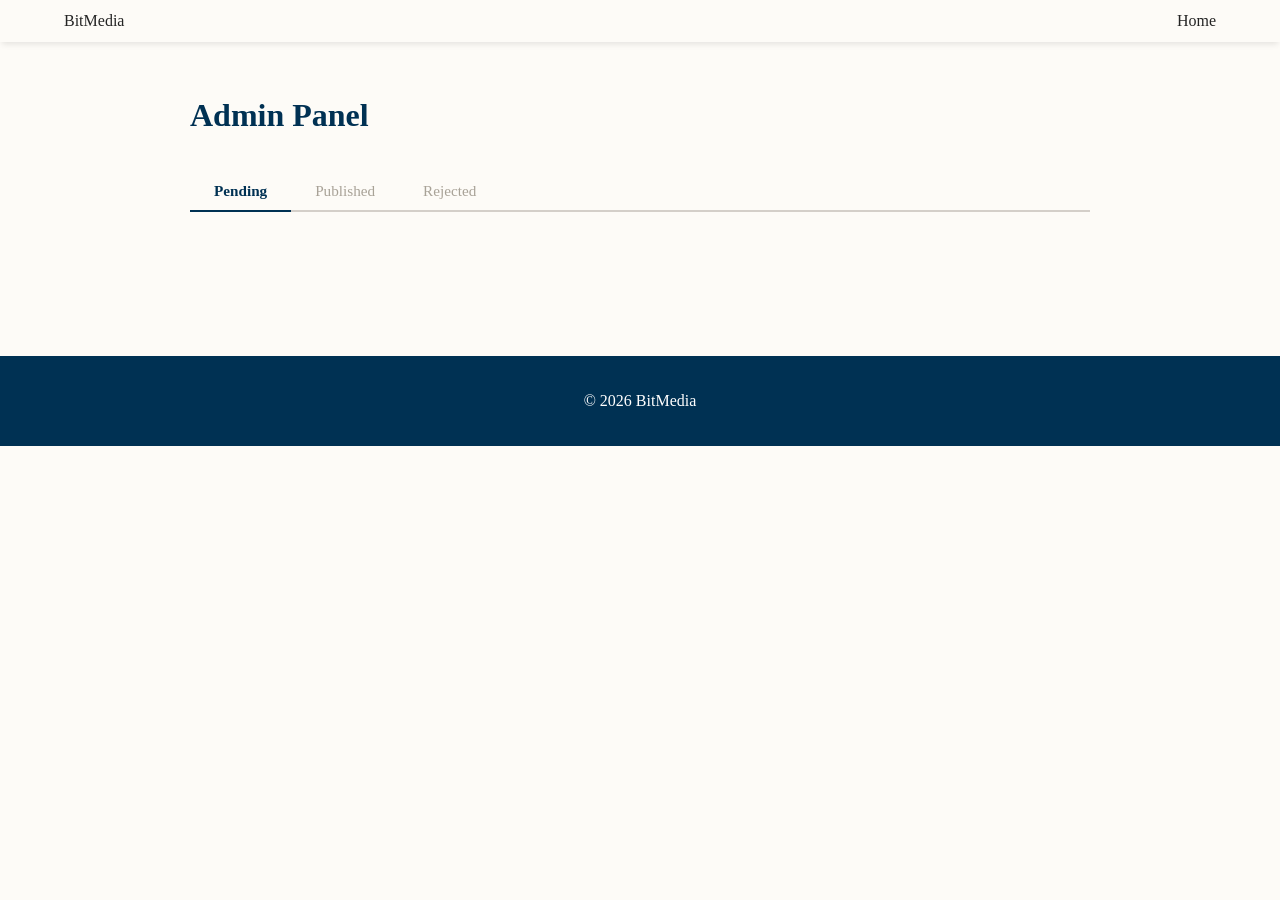
==== web-berita/admin.html @ b3d32cdd "admin pane;" ====
<!doctype html>
<html lang="en">
  <head>
    <meta charset="UTF-8" />
    <meta name="viewport" content="width=device-width, initial-scale=1.0" />
    <title>BitMedia — Admin</title>
    <link rel="stylesheet" href="style/style.css" />
    <link rel="stylesheet" href="style/dashboard.css" />
    <link rel="stylesheet" href="style/admin.css" />
  </head>
  <body>
    <nav>
      <div class="logo">BitMedia</div>
      <ul>
        <li><a href="index.html">Home</a></li>
      </ul>
    </nav>

    <main class="dashboard_container">
      <div class="dashboard_header">
        <h1>Admin Panel</h1>
      </div>

      <div class="admin_tabs">
        <button class="admin_tab active" data-status="pending">Pending</button>
        <button class="admin_tab" data-status="published">Published</button>
        <button class="admin_tab" data-status="rejected">Rejected</button>
      </div>

      <div class="dashboard_stats" id="admin_stats"></div>
      <div class="dashboard_list" id="admin_list"></div>
    </main>

    <footer>
      <p>&copy; 2026 BitMedia</p>
    </footer>

    <script type="module" src="program/admin.js"></script>
  </body>
</html>
---- web-berita/style/style.css ----
@import url("https://fonts.googleapis.com/css2?family=Libre+Baskerville:ital,wght@0,400;0,700;1,400&family=Public+Sans:wght@300;400;700&display=swap");

:root {
  --background: #fdfbf7;
  --secondary-background: #003153;
  --text-on-dark: #fdfbf7;
  --text-color: #242424;
  --primary-accent: #6b8ead;
  --muted-tone: #a8a297;
  --cta: #b87333;
  --section-inset: 2.5%;
}

body {
  font-family: var(--font-body);
  line-height: 1.6;
  margin: 0;
  color: var(--text-color);
  background-color: var(--background);
}

h1,
h2,
h3 {
  font-family: var(--font-heading);
  font-weight: 700;
  color: var(--secondary-background);
}

a {
  text-decoration: none;
  color: var(--text-color);
}

/* ── Nav ─────────────────────────────────────────────────────────────────── */
nav {
  display: flex;
  justify-content: space-between;
  align-items: center;
  background-color: var(--background);
  color: var(--text-color);
  padding: 0.5rem 5%;
  position: sticky;
  top: 0;
  margin: 0;
  z-index: 1000;
  box-shadow: 0px 4px 6px -2px rgba(0, 0, 0, 0.1);
}

nav .logo {
  width: 4%;
  height: auto;
}

nav ul {
  list-style: none;
  display: flex;
  align-items: center;
  gap: 1.25rem;
  margin: 0;
  padding: 0;
}

nav ul li a {
  color: var(--text-color);
  text-decoration: none;
  transition: color 0.3s;
}

nav ul li a:hover {
  color: var(--cta);
}

.nav_logout_btn {
  background: none;
  border: none;
  font-family: var(--font-body);
  font-size: 1rem;
  color: var(--text-color);
  cursor: pointer;
  padding: 0;
  transition: color 0.2s;
}

.nav_logout_btn:hover {
  color: var(--cta);
}

/* ── Hero ────────────────────────────────────────────────────────────────── */
.hero {
  height: 40vh;
  background: var(--secondary-background);
  display: flex;
  flex-direction: column;
  justify-content: center;
  align-items: center;
  text-align: center;
}

.hero img {
  width: 40%;
  height: auto;
}

/* ── Container ───────────────────────────────────────────────────────────── */
.container {
  padding: 2rem 5%;
}

/* ── Sect 1 ──────────────────────────────────────────────────────────────── */
.berita_sect_1 {
  display: grid;
  grid-template-columns: 1fr 1.5fr 1fr;
  color: var(--text-color);
  position: relative;
  padding: 20px;
  background-image:
    linear-gradient(
      to right,
      var(--secondary-background),
      transparent 15%,
      transparent 85%,
      var(--secondary-background)
    ),
    linear-gradient(
      to right,
      var(--secondary-background),
      transparent 15%,
      transparent 85%,
      var(--secondary-background)
    ),
    linear-gradient(
      to bottom,
      var(--secondary-background),
      transparent 15%,
      transparent 85%,
      var(--secondary-background)
    ),
    linear-gradient(
      to bottom,
      var(--secondary-background),
      transparent 15%,
      transparent 85%,
      var(--secondary-background)
    );
  background-size:
    100% 2px,
    100% 2px,
    2px 100%,
    2px 100%;
  background-position:
    top left,
    bottom left,
    top left,
    top right;
  background-repeat: no-repeat;
}

.berita_sect_1 div {
  padding: 0 0.5rem;
  position: relative;
  padding-bottom: 0.5rem;
}

.berita_sect_1 h2,
.berita_sect_1 p {
  padding: 0 0.5rem;
}

.berita_sect_1 img {
  display: block;
  width: 100%;
  height: 180px;
  object-fit: cover;
  object-position: center;
  margin-top: 1rem;
}

.trending img {
  height: 40%;
}

.trending h1 {
  text-align: center;
}

.berita_sect_1 > div > div img,
.berita_sect_1 > div > div h2 {
  transition: opacity 0.3s;
}

.berita_sect_1:hover {
  cursor: pointer;
}

.berita_sect_1 > div > div:hover h2 {
  text-decoration: underline;
}

.trending:hover img {
  opacity: 0.7;
}

.trending:hover h2 {
  text-decoration: underline;
}

.berita_sect_1 > div > div:hover img {
  opacity: 0.7;
}

.berita_1 div::after,
.berita_2 div::after {
  content: "";
  position: absolute;
  bottom: 0;
  left: 0;
  width: 100%;
  height: 0.5px;
  background: var(--primary-accent);
}

.berita_2 div {
  background-color: var(--secondary-background);
  color: var(--text-on-dark);
}

.berita_2 h2 {
  color: white;
  padding-top: 1.5rem;
}

/* ── Sect 2 ──────────────────────────────────────────────────────────────── */
.berita_sect_2 {
  padding-top: 2rem;
  min-height: 90vh;
  position: relative;
}

.berita_sect_2::before {
  content: "";
  position: absolute;
  top: 0;
  left: var(--section-inset);
  width: calc(100% - var(--section-inset) * 2);
  height: 0.5px;
  background: var(--primary-accent);
}

.berita_sect_2_main {
  display: grid;
  grid-template-columns: 1fr 1fr;
  color: var(--text-color);
}

.berita_sect_2 div {
  padding: 0 0.5rem;
  position: relative;
  padding-bottom: 0.5rem;
}

.berita_sect_2 h2,
.berita_sect_2 p {
  padding: 0 0.5rem;
}

.berita_sect_2 img {
  display: block;
  width: 100%;
  height: 50%;
  object-fit: cover;
  object-position: center;
}

.berita_sect_2 > div > div:hover img {
  opacity: 0.7;
}

.berita_sect_2 > div > div:hover h2 {
  text-decoration: underline;
}

/* ── Sect 3 ──────────────────────────────────────────────────────────────── */
.berita_sect_3 {
  position: relative;
  padding-top: 2rem;
  margin-top: 2rem;
}

.berita_sect_3::before {
  content: "";
  position: absolute;
  top: 0;
  left: var(--section-inset);
  width: calc(100% - var(--section-inset) * 2);
  height: 0.5px;
  background: var(--primary-accent);
}

.sect3_header {
  display: flex;
  justify-content: space-between;
  align-items: center;
  padding: 0 0.5rem;
}

.sect3_nav {
  display: flex;
  align-items: center;
  gap: 0.75rem;
}

.sect3_nav button {
  background: var(--secondary-background);
  color: var(--text-on-dark);
  border: 1px solid var(--primary-accent);
  padding: 0.25rem 0.75rem;
  cursor: pointer;
  transition:
    background-color 0.3s,
    color 0.3s;
}

.sect3_nav button:hover {
  background: var(--primary-accent);
  color: var(--background);
}

.sect3_nav span {
  color: var(--muted-tone);
  font-size: 0.875rem;
}

/* Upload button — distinct from nav buttons */
.upload_btn {
  background: var(--cta) !important;
  border-color: var(--cta) !important;
  color: var(--text-on-dark) !important;
  font-weight: 600;
  font-size: 1rem;
  box-shadow: none;
  border-radius: 0.5rem;
  padding: 0.5rem 1.5rem;
  letter-spacing: 0.02em;
  transform: translateY(-50%);
  transition: 0.1s;
}

.upload_btn:hover {
  background: var(--background) !important;
  border-color: var(--background) !important;
  color: var(--cta) !important;
}

/* Sect 3 grid */
.berita_sect_3_main {
  display: grid;
  grid-template-columns: repeat(4, 1fr);
  gap: 1rem;
  color: var(--text-color);
  opacity: 0;
  transform: translateY(10px);
  transition:
    opacity 0.35s ease,
    transform 0.35s ease;
}

.berita_sect_3_main.slide-in-active {
  opacity: 1;
  transform: translateY(0);
}

.sect3_card {
  position: relative;
}

.sect3_img_wrap {
  position: relative;
}

.sect3_img_wrap img {
  display: block;
  width: 100%;
  height: 180px;
  object-fit: cover;
  object-position: center;
  transition: opacity 0.3s;
}

.sect3_card:hover .sect3_img_wrap img {
  opacity: 0.75;
}

.sect3_card:hover h2 {
  text-decoration: underline;
  cursor: pointer;
}

.sect3_card h2 {
  font-size: 0.95rem;
  margin: 0.5rem 0 0.25rem;
}

.sect3_card p {
  font-size: 0.85rem;
  color: var(--muted-tone);
  margin: 0;
}

/* Delete button on card */
.sect3_delete_btn {
  position: absolute;
  top: 0.4rem;
  right: 0.4rem;
  background: rgba(0, 0, 0, 0.55);
  color: white;
  border: none;
  border-radius: 50%;
  width: 1.6rem;
  height: 1.6rem;
  font-size: 0.7rem;
  cursor: pointer;
  opacity: 0;
  transition: opacity 0.2s;
  display: flex;
  align-items: center;
  justify-content: center;
}

.sect3_img_wrap:hover .sect3_delete_btn {
  opacity: 1;
}

/* Empty state */
.sect3_empty {
  padding: 3rem 1rem;
  text-align: center;
  color: var(--muted-tone);
  font-style: italic;
  border: 1px dashed var(--primary-accent);
  margin-top: 1rem;
}

.sect3_wrapper {
  overflow: hidden;
  position: relative;
  margin-top: 1rem;
}

/* ── Modal ───────────────────────────────────────────────────────────────── */
.modal_overlay {
  position: fixed;
  inset: 0;
  background: rgba(0, 0, 0, 0.6);
  display: flex;
  align-items: center;
  justify-content: center;
  z-index: 2000;
  opacity: 0;
  pointer-events: none;
  transition: opacity 0.25s ease;
}

.modal_overlay.active {
  opacity: 1;
  pointer-events: all;
}

.modal_box {
  background: var(--background);
  width: 100%;
  max-width: 480px;
  padding: 2rem;
  position: relative;
  transform: translateY(20px);
  transition: transform 0.25s ease;
  max-height: 90vh;
  overflow-y: auto;
}

.modal_overlay.active .modal_box {
  transform: translateY(0);
}

.modal_header {
  display: flex;
  justify-content: space-between;
  align-items: flex-start;
  margin-bottom: 1.5rem;
}

.modal_header h2 {
  margin: 0;
  font-size: 1.25rem;
}

.modal_close {
  background: none;
  border: none;
  font-size: 1.25rem;
  cursor: pointer;
  color: var(--muted-tone);
  line-height: 1;
  padding: 0;
  transition: color 0.2s;
}

.modal_close:hover {
  color: var(--text-color);
}

/* Form */
.form_group {
  margin-bottom: 1.25rem;
  display: flex;
  flex-direction: column;
  gap: 0.4rem;
}

.form_group label {
  font-size: 0.8rem;
  font-weight: 700;
  text-transform: uppercase;
  letter-spacing: 0.06em;
  color: var(--muted-tone);
}

.form_group input[type="text"],
.form_group textarea {
  border: 1px solid #d4cfc9;
  background: white;
  padding: 0.6rem 0.75rem;
  font-family: var(--font-body);
  font-size: 0.95rem;
  color: var(--text-color);
  outline: none;
  transition: border-color 0.2s;
  resize: vertical;
}

.form_group input[type="text"]:focus,
.form_group textarea:focus {
  border-color: var(--primary-accent);
}

/* File input */
.file_upload_label {
  display: inline-flex;
  align-items: center;
  gap: 0.5rem;
  padding: 0.6rem 1rem;
  border: 1px dashed var(--primary-accent);
  cursor: pointer;
  font-size: 0.9rem;
  color: var(--primary-accent);
  transition: background 0.2s;
}

.file_upload_label:hover {
  background: rgba(107, 142, 173, 0.08);
}

.file_upload_label input[type="file"] {
  display: none;
}

#image_preview {
  width: 100%;
  max-height: 180px;
  object-fit: cover;
  margin-top: 0.5rem;
  border: 1px solid #d4cfc9;
}

.hidden {
  display: none !important;
}

/* Modal actions */
.form_actions {
  display: flex;
  justify-content: flex-end;
  gap: 0.75rem;
  margin-top: 1.5rem;
}

.btn_primary {
  background: var(--cta);
  color: white;
  border: none;
  padding: 0.6rem 1.5rem;
  font-family: var(--font-body);
  font-weight: 700;
  font-size: 0.9rem;
  cursor: pointer;
  transition: background 0.2s;
}

.btn_primary:hover {
  background: #9a5e28;
}

.btn_secondary {
  background: transparent;
  color: var(--muted-tone);
  border: 1px solid #d4cfc9;
  padding: 0.6rem 1.25rem;
  font-family: var(--font-body);
  font-size: 0.9rem;
  cursor: pointer;
  transition:
    border-color 0.2s,
    color 0.2s;
}

.btn_secondary:hover {
  border-color: var(--text-color);
  color: var(--text-color);
}

.editor_toolbar {
  display: flex;
  gap: 0.25rem;
  margin-bottom: -1px;
}

.editor_toolbar button {
  background: white;
  border: 1px solid #d4cfc9;
  border-bottom: none;
  padding: 0.25rem 0.6rem;
  cursor: pointer;
  font-size: 0.85rem;
  color: var(--text-color);
  transition: background 0.2s;
}

.editor_toolbar button:hover {
  background: var(--primary-accent);
  color: white;
}

/* ── Services / About ────────────────────────────────────────────────────── */
.services {
  color: var(--cta);
  padding: 1rem 2%;
}

/* ── Footer ──────────────────────────────────────────────────────────────── */
footer {
  background: var(--secondary-background);
  color: white;
  text-align: center;
  padding: 1rem 0;
  margin-top: 2rem;
}

/* ── Responsive ──────────────────────────────────────────────────────────── */
@media (max-width: 900px) {
  .berita_sect_1 {
    grid-template-columns: 1fr;
  }

  .berita_sect_3_main {
    grid-template-columns: repeat(2, 1fr);
  }
}

@media (max-width: 600px) {
  .hero h1 {
    font-size: 2.5rem;
  }

  .berita_sect_2_main {
    grid-template-columns: 1fr;
  }

  .berita_sect_3_main {
    grid-template-columns: 1fr 1fr;
  }

  .sect3_header {
    flex-direction: column;
    align-items: flex-start;
    gap: 0.75rem;
  }
}
---- web-berita/style/dashboard.css ----
.dashboard_container {
  max-width: 900px;
  margin: 0 auto;
  padding: 3rem 5%;
}

.dashboard_header {
  display: flex;
  justify-content: space-between;
  align-items: center;
  margin-bottom: 2rem;
}

.dashboard_header h1 {
  margin: 0;
}

.dashboard_stats {
  display: grid;
  grid-template-columns: repeat(3, 1fr);
  gap: 1rem;
  margin-bottom: 2rem;
}

.stat_card {
  border: 1px solid #d4cfc9;
  padding: 1.25rem;
  text-align: center;
}

.stat_card .stat_number {
  font-size: 2rem;
  font-weight: 700;
  font-family: var(--font-heading);
  color: var(--secondary-background);
}

.stat_card .stat_label {
  font-size: 0.8rem;
  color: var(--muted-tone);
  text-transform: uppercase;
  letter-spacing: 0.05em;
}

.dashboard_list {
  display: flex;
  flex-direction: column;
  gap: 1rem;
}

.dashboard_item {
  display: grid;
  grid-template-columns: 80px 1fr auto;
  gap: 1rem;
  align-items: center;
  border: 1px solid #d4cfc9;
  padding: 1rem;
}

.dashboard_item img {
  width: 80px;
  height: 60px;
  object-fit: cover;
}

.dashboard_item_title {
  font-weight: 700;
  font-family: var(--font-heading);
  color: var(--secondary-background);
  margin: 0 0 0.25rem;
}

.dashboard_item_meta {
  font-size: 0.8rem;
  color: var(--muted-tone);
}

.status_badge {
  padding: 0.25rem 0.75rem;
  font-size: 0.75rem;
  font-weight: 700;
  text-transform: uppercase;
  letter-spacing: 0.05em;
}

.status_pending {
  background: #fff3cd;
  color: #856404;
}

.status_published {
  background: #d1e7dd;
  color: #0a3622;
}

.status_rejected {
  background: #f8d7da;
  color: #842029;
}

.dashboard_empty {
  text-align: center;
  padding: 3rem;
  color: var(--muted-tone);
  border: 1px dashed #d4cfc9;
  font-style: italic;
}

@media (max-width: 600px) {
  .dashboard_stats {
    grid-template-columns: 1fr;
  }

  .dashboard_item {
    grid-template-columns: 60px 1fr;
  }

  .status_badge {
    grid-column: 1 / -1;
  }
}
---- web-berita/style/admin.css ----
.admin_tabs {
  display: flex;
  gap: 0;
  margin-bottom: 2rem;
  border-bottom: 2px solid #d4cfc9;
}

.admin_tab {
  background: none;
  border: none;
  padding: 0.6rem 1.5rem;
  font-family: var(--font-body);
  font-size: 0.95rem;
  cursor: pointer;
  color: var(--muted-tone);
  border-bottom: 2px solid transparent;
  margin-bottom: -2px;
  transition: color 0.2s, border-color 0.2s;
}

.admin_tab.active {
  color: var(--secondary-background);
  border-bottom-color: var(--secondary-background);
  font-weight: 700;
}

.admin_item {
  display: grid;
  grid-template-columns: 80px 1fr auto;
  gap: 1rem;
  align-items: center;
  border: 1px solid #d4cfc9;
  padding: 1rem;
}

.admin_item img {
  width: 80px;
  height: 60px;
  object-fit: cover;
}

.admin_item_title {
  font-weight: 700;
  font-family: var(--font-heading);
  color: var(--secondary-background);
  margin: 0 0 0.25rem;
}

.admin_item_meta {
  font-size: 0.8rem;
  color: var(--muted-tone);
}

.admin_actions {
  display: flex;
  gap: 0.5rem;
}

.btn_approve {
  background: #0a3622;
  color: white;
  border: none;
  padding: 0.4rem 1rem;
  font-family: var(--font-body);
  font-size: 0.85rem;
  cursor: pointer;
  transition: background 0.2s;
}

.btn_approve:hover {
  background: #27ae60;
}

.btn_reject {
  background: #842029;
  color: white;
  border: none;
  padding: 0.4rem 1rem;
  font-family: var(--font-body);
  font-size: 0.85rem;
  cursor: pointer;
  transition: background 0.2s;
}

.btn_reject:hover {
  background: #c0392b;
}

.btn_delete {
  background: var(--secondary-background);
  color: white;
  border: none;
  padding: 0.4rem 1rem;
  font-family: var(--font-body);
  font-size: 0.85rem;
  cursor: pointer;
  transition: background 0.2s;
}

.btn_delete:hover {
  background: var(--muted-tone);
}
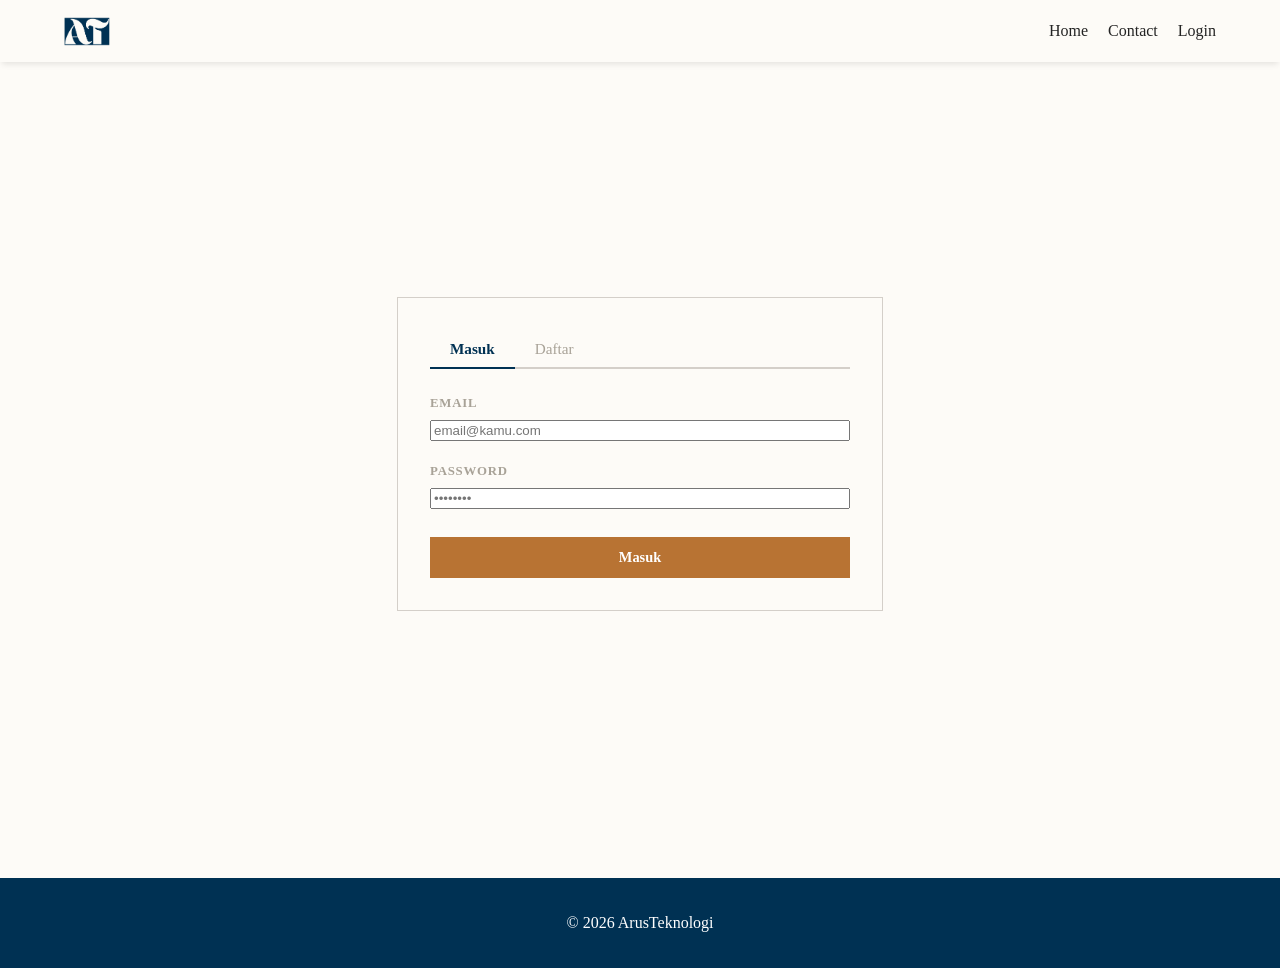
==== commit 46f21905: "hamburg" ====
--- a/web-berita/admin.html
+++ b/web-berita/admin.html
@@ -3,16 +3,22 @@
   <head>
     <meta charset="UTF-8" />
     <meta name="viewport" content="width=device-width, initial-scale=1.0" />
-    <title>BitMedia — Admin</title>
+    <title>ArusTeknologi — Admin</title>
     <link rel="stylesheet" href="style/style.css" />
     <link rel="stylesheet" href="style/dashboard.css" />
     <link rel="stylesheet" href="style/admin.css" />
   </head>
   <body>
     <nav>
-      <div class="logo">BitMedia</div>
-      <ul>
+      <img class="logo" src="assets/main/logo_2.png" alt="" />
+      <button class="nav_hamburger" id="nav_hamburger">
+        <span></span>
+        <span></span>
+        <span></span>
+      </button>
+      <ul id="nav_menu">
         <li><a href="index.html">Home</a></li>
+        <li><a href="#contact">Contact</a></li>
       </ul>
     </nav>
 
@@ -32,9 +38,9 @@
     </main>
 
     <footer>
-      <p>&copy; 2026 BitMedia</p>
+      <p>&copy; 2026 ArusTeknologi</p>
     </footer>
 
     <script type="module" src="program/admin.js"></script>
   </body>
-</html>+</html>
--- a/web-berita/style/style.css
+++ b/web-berita/style/style.css
@@ -84,6 +84,195 @@
 
 .nav_logout_btn:hover {
   color: var(--cta);
+}
+
+.nav_profile {
+  position: relative;
+}
+
+.nav_profile_btn {
+  display: flex;
+  align-items: center;
+  gap: 0.5rem;
+  background: none;
+  border: 1px solid var(--cta);
+  border-radius: 2rem;
+  cursor: pointer;
+  font-family: var(--font-body);
+  font-size: 0.95rem;
+  color: var(--text-color);
+  padding: 0.2rem 0.75rem 0.2rem 0.2rem;
+  transition: border-color 0.2s, color 0.2s;
+}
+
+.nav_profile_btn:hover {
+  border-color: #9a5e28;
+  color: var(--cta);
+}
+
+.nav_avatar {
+  width: 2rem;
+  height: 2rem;
+  background: var(--cta);
+  color: white;
+  border-radius: 50%;
+  display: flex;
+  align-items: center;
+  justify-content: center;
+  font-weight: 700;
+  font-size: 0.85rem;
+  border: 2px solid var(--cta);
+  transition: background 0.2s, transform 0.2s;
+}
+
+.nav_profile_btn:hover .nav_avatar {
+  background: #9a5e28;
+  transform: scale(1.1);
+}   
+
+.nav_dropdown {
+  position: absolute;
+  right: 0;
+  top: calc(100% + 0.5rem);
+  background: white;
+  border: 1px solid #d4cfc9;
+  min-width: 160px;
+  box-shadow: 0 4px 12px rgba(0,0,0,0.1);
+  opacity: 0;
+  pointer-events: none;
+  transform: translateY(-8px);
+  transition: opacity 0.2s, transform 0.2s;
+  z-index: 999;
+  overflow: hidden;
+}
+
+.nav_dropdown.active {
+  opacity: 1;
+  pointer-events: all;
+  transform: translateY(0);
+}
+
+.nav_dropdown_item {
+  display: block;
+  width: 100%;
+  padding: 0.65rem 1rem;
+  text-decoration: none;
+  color: var(--text-color);
+  font-size: 0.9rem;
+  background: none;
+  border: none;
+  text-align: left;
+  cursor: pointer;
+  font-family: var(--font-body);
+  transition: background 0.15s;
+}
+
+.nav_dropdown_item:hover {
+  background: #f5f2ee;
+}
+
+.nav_dropdown_logout {
+  border-top: 1px solid #d4cfc9;
+  color: #842029;
+}
+
+
+/* nav hp lek */
+.nav_hamburger {
+  display: none;
+  flex-direction: column;
+  gap: 5px;
+  background: none;
+  border: none;
+  cursor: pointer;
+  padding: 0.25rem;
+}
+
+.nav_hamburger span {
+  display: block;
+  width: 24px;
+  height: 2px;
+  background: var(--text-color);
+  transition: transform 0.3s, opacity 0.3s;
+}
+
+.nav_hamburger.active span:nth-child(1) {
+  transform: translateY(7px) rotate(45deg);
+}
+
+.nav_hamburger.active span:nth-child(2) {
+  opacity: 0;
+}
+
+.nav_hamburger.active span:nth-child(3) {
+  transform: translateY(-7px) rotate(-45deg);
+}
+
+@media (max-width: 768px) {
+  .nav_hamburger {
+    display: flex;
+  }
+
+  #nav_menu {
+    display: none;
+    position: absolute;
+    top: 100%;
+    left: 0;
+    right: 0;
+    background: var(--background);
+    flex-direction: column;
+    padding: 1rem 5%;
+    gap: 0;
+    box-shadow: 0 4px 6px rgba(0,0,0,0.1);
+    z-index: 999;
+  }
+
+  #nav_menu.active {
+    display: flex;
+  }
+
+  #nav_menu li {
+    margin: 0;
+    border-bottom: 1px solid #f0ece6;
+  }
+
+  #nav_menu li a,
+  #nav_menu li button {
+    display: block;
+    padding: 0.75rem 0;
+    width: 100%;
+  }
+
+  .nav_profile {
+    width: 100%;
+  }
+
+  .nav_profile_btn {
+    width: 100%;
+    justify-content: flex-start;
+    border: none;
+    border-radius: 0;
+    padding: 0.75rem 0;
+  }
+
+  .nav_profile_btn span {
+    display: block;
+  }
+
+  .nav_dropdown {
+    position: static;
+    box-shadow: none;
+    border: none;
+    opacity: 1;
+    pointer-events: all;
+    transform: none;
+    background: #f5f2ee;
+    display: none;
+  }
+
+  .nav_dropdown.active {
+    display: block;
+  }
 }
 
 /* ── Hero ────────────────────────────────────────────────────────────────── */
@@ -656,32 +845,132 @@
 }
 
 /* ── Responsive ──────────────────────────────────────────────────────────── */
-@media (max-width: 900px) {
+@media (max-width: 768px) {
+  /* Nav */
+  nav {
+    padding: 0.5rem 3%;
+  }
+
+  nav ul {
+    gap: 0.75rem;
+  }
+
+  nav ul li a {
+    font-size: 0.85rem;
+  }
+
+  .nav_profile_btn span {
+    display: none; /* hide username text, show only avatar */
+  }
+
+  .nav_profile_btn {
+    padding: 0.2rem 0.4rem 0.2rem 0.2rem;
+  }
+
+  .nav_dropdown {
+    right: 0;
+    left: auto;
+    min-width: 140px;
+  }
+
+  /* Hero */
+  .hero {
+    height: 12vh;
+  }
+
+  .hero h1 {
+    font-size: 2rem;
+  }
+
+  /* Sect 1 */
   .berita_sect_1 {
     grid-template-columns: 1fr;
-  }
-
-  .berita_sect_3_main {
-    grid-template-columns: repeat(2, 1fr);
-  }
-}
-
-@media (max-width: 600px) {
-  .hero h1 {
-    font-size: 2.5rem;
-  }
-
+    gap: 1rem;
+  }
+
+  .berita_sect_1 img {
+    height: 220px;
+  }
+
+  /* Sect 2 */
   .berita_sect_2_main {
     grid-template-columns: 1fr;
   }
 
+  .berita_sect_2 {
+    min-height: unset;
+  }
+
+  /* Sect 3 */
   .berita_sect_3_main {
     grid-template-columns: 1fr 1fr;
+    gap: 0.75rem;
   }
 
   .sect3_header {
     flex-direction: column;
     align-items: flex-start;
+    gap: 0.5rem;
+  }
+
+  /* Container */
+  .container {
+    padding: 1rem 3%;
+  }
+
+  /* Dashboard */
+  .dashboard_stats {
+    grid-template-columns: repeat(3, 1fr);
+  }
+
+  .dashboard_item {
+    grid-template-columns: 60px 1fr;
+  }
+
+  .dashboard_item .status_badge {
+    grid-column: 2;
+  }
+
+  /* Admin */
+  .admin_item {
+    grid-template-columns: 60px 1fr;
     gap: 0.75rem;
   }
-}
+
+  .admin_actions {
+    grid-column: 1 / -1;
+    display: flex;
+    gap: 0.5rem;
+  }
+
+  /* Modal */
+  .modal_box {
+    margin: 1rem;
+    padding: 1.5rem;
+  }
+}
+
+@media (max-width: 480px) {
+  .berita_sect_3_main {
+    grid-template-columns: 1fr;
+  }
+
+  nav .logo {
+    font-size: 1.2rem;
+  }
+
+  .dashboard_stats {
+    grid-template-columns: 1fr;
+  }
+
+  .nav_dropdown {
+    right: 0;
+    left: auto;
+    min-width: 120px;
+    font-size: 0.85rem;
+  }
+
+  .nav_dropdown_item {
+    padding: 0.6rem 0.75rem;
+  }
+}
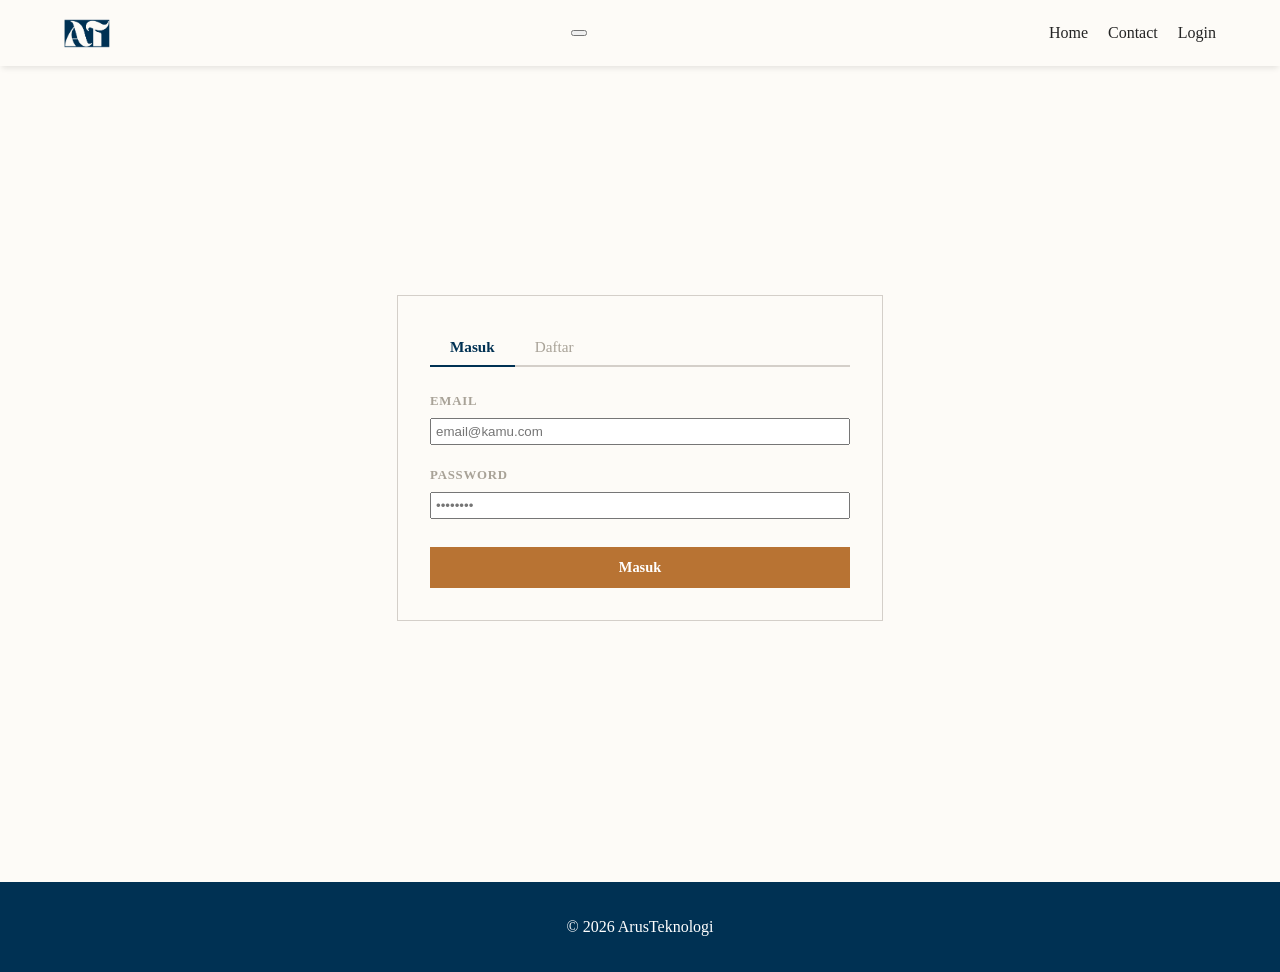
==== commit bf91217b: "edit feature" ====
--- a/web-berita/admin.html
+++ b/web-berita/admin.html
@@ -41,6 +41,47 @@
       <p>&copy; 2026 ArusTeknologi</p>
     </footer>
 
+    <!-- edit -->
+     <div id="edit_modal" class="modal_overlay" role="dialog" aria-modal="true">
+      <div class="modal_box">
+        <div class="modal_header">
+          <h2>Edit Berita</h2>
+          <button id="close_edit_modal" class="modal_close">&#x2715;</button>
+        </div>
+        <form id="edit_form" novalidate>
+          <input type="hidden" id="edit_news_id" />
+          <div class="form_group">
+            <label for="edit_title">Judul Berita</label>
+            <input type="text" id="edit_title" maxlength="100" required />
+          </div>
+          <div class="form_group">
+            <label for="edit_desc">Deskripsi Singkat</label>
+            <textarea id="edit_desc" rows="2" maxlength="150" required></textarea>
+          </div>
+          <div class="form_group">
+            <label for="edit_content">Isi Berita</label>
+            <div class="editor_toolbar">
+              <button type="button" id="edit_btn_bold"><strong>B</strong></button>
+              <button type="button" id="edit_btn_italic"><em>I</em></button>
+            </div>
+            <textarea id="edit_content" rows="6" required></textarea>
+          </div>
+          <div class="form_group">
+            <label for="edit_image">Gambar Baru (kosongkan jika tidak diganti)</label>
+            <label class="file_upload_label" for="edit_image">
+              <span>&#128247; Pilih Gambar</span>
+              <input type="file" id="edit_image" accept="image/*" />
+            </label>
+            <img id="edit_image_preview" class="hidden" alt="Preview" />
+          </div>
+          <div class="form_actions">
+            <button type="button" id="close_edit_modal_2" class="btn_secondary">Batal</button>
+            <button type="submit" class="btn_primary">Simpan</button>
+          </div>
+        </form>
+      </div>
+    </div>
+
     <script type="module" src="program/admin.js"></script>
   </body>
 </html>
--- a/web-berita/style/style.css
+++ b/web-berita/style/style.css
@@ -27,11 +27,6 @@
   color: var(--secondary-background);
 }
 
-a {
-  text-decoration: none;
-  color: var(--text-color);
-}
-
 /* ── Nav ─────────────────────────────────────────────────────────────────── */
 nav {
   display: flex;
@@ -69,210 +64,6 @@
 
 nav ul li a:hover {
   color: var(--cta);
-}
-
-.nav_logout_btn {
-  background: none;
-  border: none;
-  font-family: var(--font-body);
-  font-size: 1rem;
-  color: var(--text-color);
-  cursor: pointer;
-  padding: 0;
-  transition: color 0.2s;
-}
-
-.nav_logout_btn:hover {
-  color: var(--cta);
-}
-
-.nav_profile {
-  position: relative;
-}
-
-.nav_profile_btn {
-  display: flex;
-  align-items: center;
-  gap: 0.5rem;
-  background: none;
-  border: 1px solid var(--cta);
-  border-radius: 2rem;
-  cursor: pointer;
-  font-family: var(--font-body);
-  font-size: 0.95rem;
-  color: var(--text-color);
-  padding: 0.2rem 0.75rem 0.2rem 0.2rem;
-  transition: border-color 0.2s, color 0.2s;
-}
-
-.nav_profile_btn:hover {
-  border-color: #9a5e28;
-  color: var(--cta);
-}
-
-.nav_avatar {
-  width: 2rem;
-  height: 2rem;
-  background: var(--cta);
-  color: white;
-  border-radius: 50%;
-  display: flex;
-  align-items: center;
-  justify-content: center;
-  font-weight: 700;
-  font-size: 0.85rem;
-  border: 2px solid var(--cta);
-  transition: background 0.2s, transform 0.2s;
-}
-
-.nav_profile_btn:hover .nav_avatar {
-  background: #9a5e28;
-  transform: scale(1.1);
-}   
-
-.nav_dropdown {
-  position: absolute;
-  right: 0;
-  top: calc(100% + 0.5rem);
-  background: white;
-  border: 1px solid #d4cfc9;
-  min-width: 160px;
-  box-shadow: 0 4px 12px rgba(0,0,0,0.1);
-  opacity: 0;
-  pointer-events: none;
-  transform: translateY(-8px);
-  transition: opacity 0.2s, transform 0.2s;
-  z-index: 999;
-  overflow: hidden;
-}
-
-.nav_dropdown.active {
-  opacity: 1;
-  pointer-events: all;
-  transform: translateY(0);
-}
-
-.nav_dropdown_item {
-  display: block;
-  width: 100%;
-  padding: 0.65rem 1rem;
-  text-decoration: none;
-  color: var(--text-color);
-  font-size: 0.9rem;
-  background: none;
-  border: none;
-  text-align: left;
-  cursor: pointer;
-  font-family: var(--font-body);
-  transition: background 0.15s;
-}
-
-.nav_dropdown_item:hover {
-  background: #f5f2ee;
-}
-
-.nav_dropdown_logout {
-  border-top: 1px solid #d4cfc9;
-  color: #842029;
-}
-
-
-/* nav hp lek */
-.nav_hamburger {
-  display: none;
-  flex-direction: column;
-  gap: 5px;
-  background: none;
-  border: none;
-  cursor: pointer;
-  padding: 0.25rem;
-}
-
-.nav_hamburger span {
-  display: block;
-  width: 24px;
-  height: 2px;
-  background: var(--text-color);
-  transition: transform 0.3s, opacity 0.3s;
-}
-
-.nav_hamburger.active span:nth-child(1) {
-  transform: translateY(7px) rotate(45deg);
-}
-
-.nav_hamburger.active span:nth-child(2) {
-  opacity: 0;
-}
-
-.nav_hamburger.active span:nth-child(3) {
-  transform: translateY(-7px) rotate(-45deg);
-}
-
-@media (max-width: 768px) {
-  .nav_hamburger {
-    display: flex;
-  }
-
-  #nav_menu {
-    display: none;
-    position: absolute;
-    top: 100%;
-    left: 0;
-    right: 0;
-    background: var(--background);
-    flex-direction: column;
-    padding: 1rem 5%;
-    gap: 0;
-    box-shadow: 0 4px 6px rgba(0,0,0,0.1);
-    z-index: 999;
-  }
-
-  #nav_menu.active {
-    display: flex;
-  }
-
-  #nav_menu li {
-    margin: 0;
-    border-bottom: 1px solid #f0ece6;
-  }
-
-  #nav_menu li a,
-  #nav_menu li button {
-    display: block;
-    padding: 0.75rem 0;
-    width: 100%;
-  }
-
-  .nav_profile {
-    width: 100%;
-  }
-
-  .nav_profile_btn {
-    width: 100%;
-    justify-content: flex-start;
-    border: none;
-    border-radius: 0;
-    padding: 0.75rem 0;
-  }
-
-  .nav_profile_btn span {
-    display: block;
-  }
-
-  .nav_dropdown {
-    position: static;
-    box-shadow: none;
-    border: none;
-    opacity: 1;
-    pointer-events: all;
-    transform: none;
-    background: #f5f2ee;
-    display: none;
-  }
-
-  .nav_dropdown.active {
-    display: block;
-  }
 }
 
 /* ── Hero ────────────────────────────────────────────────────────────────── */
@@ -807,28 +598,6 @@
   color: var(--text-color);
 }
 
-.editor_toolbar {
-  display: flex;
-  gap: 0.25rem;
-  margin-bottom: -1px;
-}
-
-.editor_toolbar button {
-  background: white;
-  border: 1px solid #d4cfc9;
-  border-bottom: none;
-  padding: 0.25rem 0.6rem;
-  cursor: pointer;
-  font-size: 0.85rem;
-  color: var(--text-color);
-  transition: background 0.2s;
-}
-
-.editor_toolbar button:hover {
-  background: var(--primary-accent);
-  color: white;
-}
-
 /* ── Services / About ────────────────────────────────────────────────────── */
 .services {
   color: var(--cta);
@@ -845,132 +614,88 @@
 }
 
 /* ── Responsive ──────────────────────────────────────────────────────────── */
-@media (max-width: 768px) {
-  /* Nav */
-  nav {
-    padding: 0.5rem 3%;
-  }
-
-  nav ul {
-    gap: 0.75rem;
-  }
-
-  nav ul li a {
-    font-size: 0.85rem;
-  }
-
-  .nav_profile_btn span {
-    display: none; /* hide username text, show only avatar */
-  }
-
-  .nav_profile_btn {
-    padding: 0.2rem 0.4rem 0.2rem 0.2rem;
-  }
-
-  .nav_dropdown {
-    right: 0;
-    left: auto;
-    min-width: 140px;
-  }
-
-  /* Hero */
-  .hero {
-    height: 12vh;
-  }
-
-  .hero h1 {
-    font-size: 2rem;
-  }
-
-  /* Sect 1 */
+@media (max-width: 900px) {
   .berita_sect_1 {
     grid-template-columns: 1fr;
-    gap: 1rem;
   }
 
-  .berita_sect_1 img {
-    height: 220px;
+  .berita_sect_3_main {
+    grid-template-columns: repeat(2, 1fr);
   }
-
-  /* Sect 2 */
+}
+
+@media (max-width: 600px) {
+  .hero h1 {
+    font-size: 2.5rem;
+  }
+
   .berita_sect_2_main {
     grid-template-columns: 1fr;
   }
 
-  .berita_sect_2 {
-    min-height: unset;
-  }
-
-  /* Sect 3 */
   .berita_sect_3_main {
     grid-template-columns: 1fr 1fr;
-    gap: 0.75rem;
   }
 
   .sect3_header {
     flex-direction: column;
     align-items: flex-start;
-    gap: 0.5rem;
-  }
-
-  /* Container */
-  .container {
-    padding: 1rem 3%;
-  }
-
-  /* Dashboard */
-  .dashboard_stats {
-    grid-template-columns: repeat(3, 1fr);
-  }
-
-  .dashboard_item {
-    grid-template-columns: 60px 1fr;
-  }
-
-  .dashboard_item .status_badge {
-    grid-column: 2;
-  }
-
-  /* Admin */
-  .admin_item {
-    grid-template-columns: 60px 1fr;
     gap: 0.75rem;
   }
-
-  .admin_actions {
-    grid-column: 1 / -1;
-    display: flex;
-    gap: 0.5rem;
-  }
-
-  /* Modal */
-  .modal_box {
-    margin: 1rem;
-    padding: 1.5rem;
-  }
-}
-
-@media (max-width: 480px) {
-  .berita_sect_3_main {
-    grid-template-columns: 1fr;
-  }
-
-  nav .logo {
-    font-size: 1.2rem;
-  }
-
-  .dashboard_stats {
-    grid-template-columns: 1fr;
-  }
-
-  .nav_dropdown {
-    right: 0;
-    left: auto;
-    min-width: 120px;
-    font-size: 0.85rem;
-  }
-
-  .nav_dropdown_item {
-    padding: 0.6rem 0.75rem;
-  }
+}
+
+/* Container Pencarian */
+.search-container {
+  flex-grow: 1;
+  display: flex;
+  justify-content: center;
+  margin: 0 20px;
+}
+
+#search_form {
+  display: flex;
+  align-items: center;
+  background: #f1f1f1;
+  border-radius: 20px;
+  padding: 5px 15px;
+  width: 100%;
+  max-width: 400px;
+  transition: all 0.3s ease;
+}
+
+#search_form:focus-within {
+  background: #fff;
+  box-shadow: 0 0 5px rgba(0,0,0,0.1);
+  border: 1px solid #ccc;
+}
+
+#search_input {
+  border: none;
+  background: transparent;
+  outline: none;
+  padding: 8px;
+  width: 100%;
+  font-size: 14px;
+}
+
+#search_form button {
+  border: none;
+  background: transparent;
+  cursor: pointer;
+  font-size: 18px;
+  color: #555;
+}
+
+/* Penyesuaian Navigasi agar Rapih */
+nav {
+  display: flex;
+  align-items: center;
+  justify-content: space-between;
+  padding: 10px 5%;
+}
+
+nav ul {
+  display: flex;
+  list-style: none;
+  gap: 20px;
 }
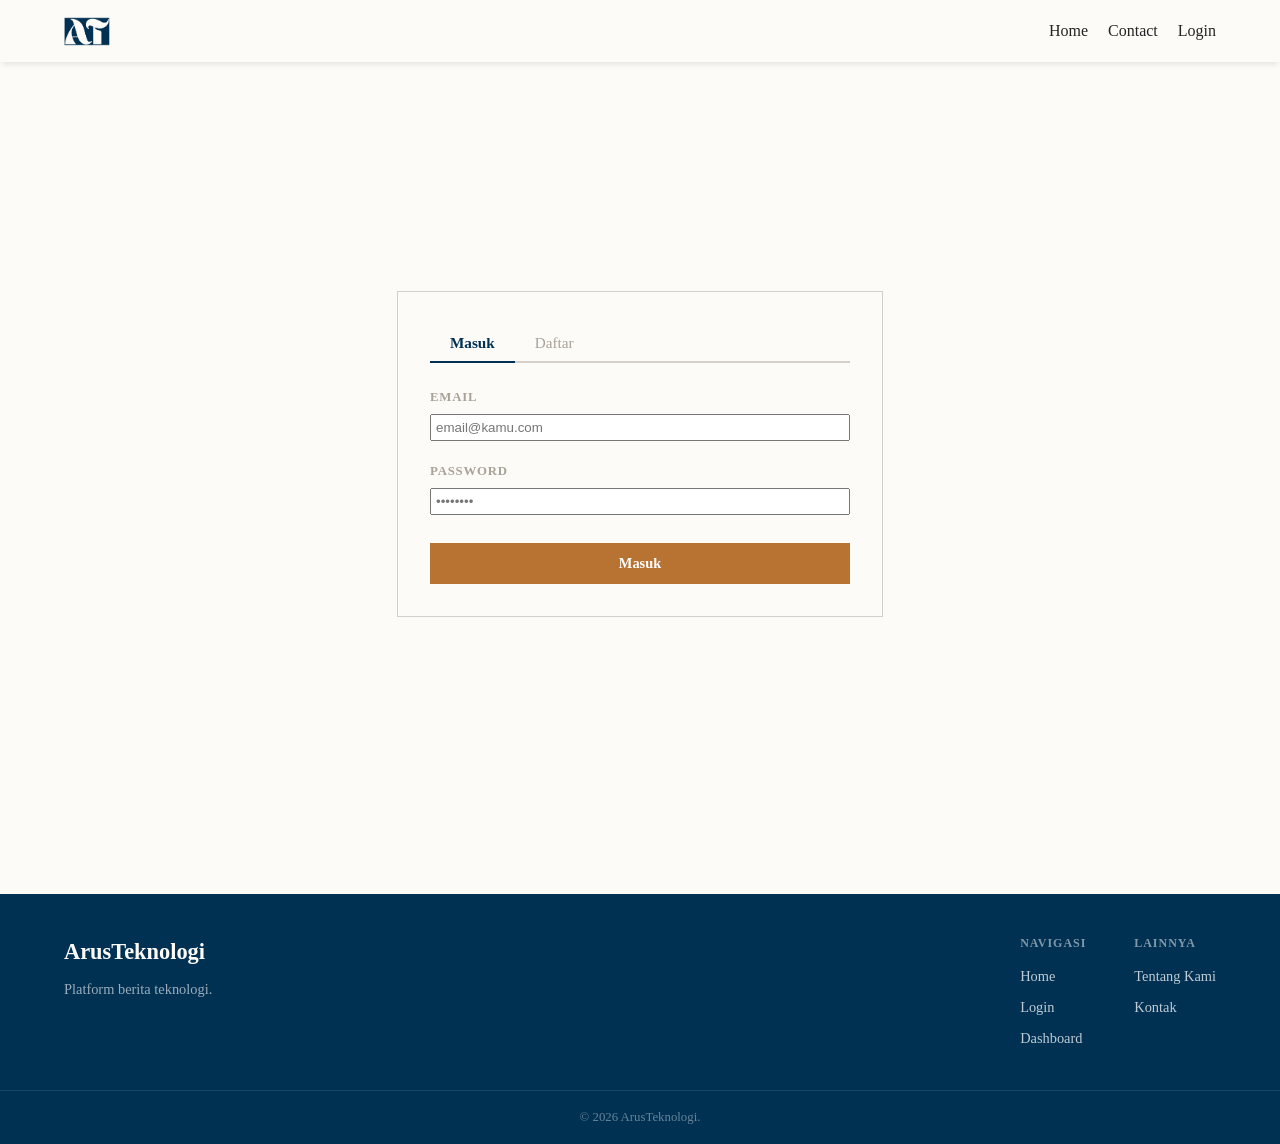
==== commit 6a980816: "asdasd" ====
--- a/web-berita/admin.html
+++ b/web-berita/admin.html
@@ -37,8 +37,31 @@
       <div class="dashboard_list" id="admin_list"></div>
     </main>
 
-    <footer>
-      <p>&copy; 2026 ArusTeknologi</p>
+   <footer>
+      <div class="footer_inner">
+        <div class="footer_brand">
+          <div class="footer_logo">ArusTeknologi</div>
+          <p>Platform berita teknologi.</p>
+        </div>
+
+        <div class="footer_links">
+          <div class="footer_col">
+            <h4>Navigasi</h4>
+            <a href="index.html">Home</a>
+            <a href="login.html">Login</a>
+            <a href="dashboard.html">Dashboard</a>
+          </div>
+          <div class="footer_col">
+            <h4>Lainnya</h4>
+            <a href="#about">Tentang Kami</a>
+            <a href="#contact">Kontak</a>
+          </div>
+        </div>
+      </div>
+
+      <div class="footer_bottom">
+        <p>&copy; 2026 ArusTeknologi.</p>
+      </div>
     </footer>
 
     <!-- edit -->
@@ -53,6 +76,10 @@
           <div class="form_group">
             <label for="edit_title">Judul Berita</label>
             <input type="text" id="edit_title" maxlength="100" required />
+          </div>
+          <div class="form_group">
+            <label for="edit_author">Penulis</label>
+            <input type="text" id="edit_author" maxlength="50" required />
           </div>
           <div class="form_group">
             <label for="edit_desc">Deskripsi Singkat</label>
--- a/web-berita/style/style.css
+++ b/web-berita/style/style.css
@@ -27,6 +27,11 @@
   color: var(--secondary-background);
 }
 
+a {
+  text-decoration: none;
+  color: var(--text-color);
+}
+
 /* ── Nav ─────────────────────────────────────────────────────────────────── */
 nav {
   display: flex;
@@ -66,6 +71,210 @@
   color: var(--cta);
 }
 
+.nav_logout_btn {
+  background: none;
+  border: none;
+  font-family: var(--font-body);
+  font-size: 1rem;
+  color: var(--text-color);
+  cursor: pointer;
+  padding: 0;
+  transition: color 0.2s;
+}
+
+.nav_logout_btn:hover {
+  color: var(--cta);
+}
+
+.nav_profile {
+  position: relative;
+}
+
+.nav_profile_btn {
+  display: flex;
+  align-items: center;
+  gap: 0.5rem;
+  background: none;
+  border: 1px solid var(--cta);
+  border-radius: 2rem;
+  cursor: pointer;
+  font-family: var(--font-body);
+  font-size: 0.95rem;
+  color: var(--text-color);
+  padding: 0.2rem 0.75rem 0.2rem 0.2rem;
+  transition: border-color 0.2s, color 0.2s;
+}
+
+.nav_profile_btn:hover {
+  border-color: #9a5e28;
+  color: var(--cta);
+}
+
+.nav_avatar {
+  width: 2rem;
+  height: 2rem;
+  background: var(--cta);
+  color: white;
+  border-radius: 50%;
+  display: flex;
+  align-items: center;
+  justify-content: center;
+  font-weight: 700;
+  font-size: 0.85rem;
+  border: 2px solid var(--cta);
+  transition: background 0.2s, transform 0.2s;
+}
+
+.nav_profile_btn:hover .nav_avatar {
+  background: #9a5e28;
+  transform: scale(1.1);
+}   
+
+.nav_dropdown {
+  position: absolute;
+  right: 0;
+  top: calc(100% + 0.5rem);
+  background: white;
+  border: 1px solid #d4cfc9;
+  min-width: 160px;
+  box-shadow: 0 4px 12px rgba(0,0,0,0.1);
+  opacity: 0;
+  pointer-events: none;
+  transform: translateY(-8px);
+  transition: opacity 0.2s, transform 0.2s;
+  z-index: 999;
+  overflow: hidden;
+}
+
+.nav_dropdown.active {
+  opacity: 1;
+  pointer-events: all;
+  transform: translateY(0);
+}
+
+.nav_dropdown_item {
+  display: block;
+  width: 100%;
+  padding: 0.65rem 1rem;
+  text-decoration: none;
+  color: var(--text-color);
+  font-size: 0.9rem;
+  background: none;
+  border: none;
+  text-align: left;
+  cursor: pointer;
+  font-family: var(--font-body);
+  transition: background 0.15s;
+}
+
+.nav_dropdown_item:hover {
+  background: #f5f2ee;
+}
+
+.nav_dropdown_logout {
+  border-top: 1px solid #d4cfc9;
+  color: #842029;
+}
+
+
+/* nav hp lek */
+.nav_hamburger {
+  display: none;
+  flex-direction: column;
+  gap: 5px;
+  background: none;
+  border: none;
+  cursor: pointer;
+  padding: 0.25rem;
+}
+
+.nav_hamburger span {
+  display: block;
+  width: 24px;
+  height: 2px;
+  background: var(--text-color);
+  transition: transform 0.3s, opacity 0.3s;
+}
+
+.nav_hamburger.active span:nth-child(1) {
+  transform: translateY(7px) rotate(45deg);
+}
+
+.nav_hamburger.active span:nth-child(2) {
+  opacity: 0;
+}
+
+.nav_hamburger.active span:nth-child(3) {
+  transform: translateY(-7px) rotate(-45deg);
+}
+
+@media (max-width: 768px) {
+  .nav_hamburger {
+    display: flex;
+  }
+
+  #nav_menu {
+    display: none;
+    position: absolute;
+    top: 100%;
+    left: 0;
+    right: 0;
+    background: var(--background);
+    flex-direction: column;
+    padding: 1rem 5%;
+    gap: 0;
+    box-shadow: 0 4px 6px rgba(0,0,0,0.1);
+    z-index: 999;
+  }
+
+  #nav_menu.active {
+    display: flex;
+  }
+
+  #nav_menu li {
+    margin: 0;
+    border-bottom: 1px solid #f0ece6;
+  }
+
+  #nav_menu li a,
+  #nav_menu li button {
+    display: block;
+    padding: 0.75rem 0;
+    width: 100%;
+  }
+
+  .nav_profile {
+    width: 100%;
+  }
+
+  .nav_profile_btn {
+    width: 100%;
+    justify-content: flex-start;
+    border: none;
+    border-radius: 0;
+    padding: 0.75rem 0;
+  }
+
+  .nav_profile_btn span {
+    display: block;
+  }
+
+  .nav_dropdown {
+    position: static;
+    box-shadow: none;
+    border: none;
+    opacity: 1;
+    pointer-events: all;
+    transform: none;
+    background: #f5f2ee;
+    display: none;
+  }
+
+  .nav_dropdown.active {
+    display: block;
+  }
+}
+
 /* ── Hero ────────────────────────────────────────────────────────────────── */
 .hero {
   height: 40vh;
@@ -80,6 +289,116 @@
 .hero img {
   width: 40%;
   height: auto;
+}
+
+
+/* search bar */
+.search_bar_wrap {
+  background: var(--background);
+  display: flex;
+  justify-content: center;
+  padding: 1.25rem 5%;
+  border-bottom: 1px solid #e8e4de;
+}
+
+.search_bar {
+  display: flex;
+  align-items: center;
+  width: 100%;
+  max-width: 560px;
+  border: 1px solid #d4cfc9;
+}
+
+.search_bar i {
+  font-size: 1rem;
+  color: var(--muted-tone);
+  padding: 0 0.75rem;
+}
+
+.search_bar input {
+  flex: 1;
+  border: none;
+  outline: none;
+  font-family: var(--font-body);
+  font-size: 0.95rem;
+  padding: 0.65rem 0;
+  background: transparent;
+  color: var(--text-color);
+}
+
+.search_bar input::placeholder {
+  color: var(--muted-tone);
+}
+
+.search_bar button {
+  background: var(--secondary-background);
+  color: white;
+  border: none;
+  padding: 0.65rem 1.25rem;
+  font-family: var(--font-body);
+  font-size: 0.9rem;
+  font-weight: 600;
+  cursor: pointer;
+  transition: background 0.2s;
+}
+
+.search_bar button:hover {
+  background: var(--primary-accent);
+}
+
+@media (max-width: 768px) {
+  .search_bar {
+    max-width: 100%;
+  }
+}
+
+/* search result */
+.search_result_item {
+  display: grid;
+  grid-template-columns: 120px 1fr;
+  gap: 1rem;
+  padding: 1rem 0;
+  border-bottom: 0.5px solid #d4cfc9;
+  text-decoration: none;
+  color: inherit;
+  transition: opacity 0.2s;
+}
+
+.search_result_item:hover {
+  opacity: 0.75;
+}
+
+.search_result_item img {
+  width: 120px;
+  height: 80px;
+  object-fit: cover;
+}
+
+.search_result_item h2 {
+  font-size: 1rem;
+  margin: 0 0 0.25rem;
+}
+
+.search_result_item p {
+  font-size: 0.85rem;
+  color: var(--muted-tone);
+  margin: 0 0 0.25rem;
+}
+
+.search_result_meta {
+  font-size: 0.75rem;
+  color: var(--muted-tone);
+}
+
+@media (max-width: 600px) {
+  .search_result_item {
+    grid-template-columns: 80px 1fr;
+  }
+
+  .search_result_item img {
+    width: 80px;
+    height: 60px;
+  }
 }
 
 /* ── Container ───────────────────────────────────────────────────────────── */
@@ -598,104 +917,292 @@
   color: var(--text-color);
 }
 
-/* ── Services / About ────────────────────────────────────────────────────── */
-.services {
-  color: var(--cta);
-  padding: 1rem 2%;
+.editor_toolbar {
+  display: flex;
+  gap: 0.25rem;
+  margin-bottom: -1px;
+}
+
+.editor_toolbar button {
+  background: white;
+  border: 1px solid #d4cfc9;
+  border-bottom: none;
+  padding: 0.25rem 0.6rem;
+  cursor: pointer;
+  font-size: 0.85rem;
+  color: var(--text-color);
+  transition: background 0.2s;
+}
+
+.editor_toolbar button:hover {
+  background: var(--primary-accent);
+  color: white;
+}
+
+/* ── About section ───────────────────────────────────────────────────────── */
+.about_section {
+  margin-top: 3rem;
+  padding: 2rem 0;
+  border-top: 0.5px solid var(--primary-accent);
+  display: grid;
+  grid-template-columns: 1fr auto 1fr;
+  gap: 2rem;
+  align-items: start;
+}
+
+.about_cta h2,
+#about h2 {
+  margin-top: 0;
+}
+
+.about_cta p,
+#about p {
+  color: var(--muted-tone);
+  line-height: 1.7;
+}
+
+.about_cta_btn {
+  display: inline-block;
+  text-decoration: none;
+  margin-top: 0.5rem;
+}
+
+.about_divider {
+  width: 0.5px;
+  background: var(--primary-accent);
+  align-self: stretch;
 }
 
 /* ── Footer ──────────────────────────────────────────────────────────────── */
 footer {
   background: var(--secondary-background);
+  color: var(--text-on-dark);
+  margin-top: 3rem;
+}
+
+.footer_inner {
+  display: grid;
+  grid-template-columns: 1.5fr 1fr;
+  gap: 2rem;
+  padding: 2.5rem 5%;
+}
+
+.footer_logo {
+  font-family: var(--font-heading);
+  font-size: 1.4rem;
+  font-weight: 700;
+  margin-bottom: 0.5rem;
+}
+
+.footer_brand p {
+  color: rgba(255,255,255,0.6);
+  font-size: 0.9rem;
+  line-height: 1.6;
+  margin: 0;
+}
+
+.footer_links {
+  display: flex;
+  gap: 3rem;
+  justify-content: flex-end;
+}
+
+.footer_col {
+  display: flex;
+  flex-direction: column;
+  gap: 0.5rem;
+}
+
+.footer_col h4 {
+  font-family: var(--font-body);
+  font-size: 0.75rem;
+  text-transform: uppercase;
+  letter-spacing: 0.08em;
+  color: rgba(255,255,255,0.5);
+  margin: 0 0 0.25rem;
+}
+
+.footer_col a {
+  color: rgba(255,255,255,0.75);
+  text-decoration: none;
+  font-size: 0.9rem;
+  transition: color 0.2s;
+}
+
+.footer_col a:hover {
   color: white;
+}
+
+.footer_bottom {
+  border-top: 1px solid rgba(255,255,255,0.1);
+  padding: 1rem 5%;
   text-align: center;
-  padding: 1rem 0;
+}
+
+.footer_bottom p {
+  color: rgba(255,255,255,0.4);
+  font-size: 0.8rem;
+  margin: 0;
+}
+
+@media (max-width: 768px) {
+  .about_section {
+    grid-template-columns: 1fr;
+  }
+
+  .about_divider {
+    width: 100%;
+    height: 0.5px;
+  }
+
+  .footer_inner {
+    grid-template-columns: 1fr;
+  }
+
+  .footer_links {
+    justify-content: flex-start;
+  }
+}
+
+
+/* contact */
+.contact_form {
+  max-width: 560px;
   margin-top: 2rem;
 }
 
+.contact_submit {
+  margin-top: 0.5rem;
+  padding: 0.75rem 2rem;
+}
+
 /* ── Responsive ──────────────────────────────────────────────────────────── */
-@media (max-width: 900px) {
+@media (max-width: 768px) {
+  /* Nav */
+  nav {
+    padding: 0.5rem 3%;
+  }
+
+  nav ul {
+    gap: 0.75rem;
+  }
+
+  nav ul li a {
+    font-size: 0.85rem;
+  }
+
+  .nav_profile_btn span {
+    display: none; /* hide username text, show only avatar */
+  }
+
+  .nav_profile_btn {
+    padding: 0.2rem 0.4rem 0.2rem 0.2rem;
+  }
+
+  .nav_dropdown {
+    right: 0;
+    left: auto;
+    min-width: 140px;
+  }
+
+  /* Hero */
+  .hero {
+    height: 12vh;
+  }
+
+  .hero h1 {
+    font-size: 2rem;
+  }
+
+  /* Sect 1 */
   .berita_sect_1 {
     grid-template-columns: 1fr;
-  }
-
-  .berita_sect_3_main {
-    grid-template-columns: repeat(2, 1fr);
-  }
-}
-
-@media (max-width: 600px) {
-  .hero h1 {
-    font-size: 2.5rem;
-  }
-
+    gap: 1rem;
+  }
+
+  .berita_sect_1 img {
+    height: 220px;
+  }
+
+  /* Sect 2 */
   .berita_sect_2_main {
     grid-template-columns: 1fr;
   }
 
+  .berita_sect_2 {
+    min-height: unset;
+  }
+
+  /* Sect 3 */
   .berita_sect_3_main {
     grid-template-columns: 1fr 1fr;
+    gap: 0.75rem;
   }
 
   .sect3_header {
     flex-direction: column;
     align-items: flex-start;
+    gap: 0.5rem;
+  }
+
+  /* Container */
+  .container {
+    padding: 1rem 3%;
+  }
+
+  /* Dashboard */
+  .dashboard_stats {
+    grid-template-columns: repeat(3, 1fr);
+  }
+
+  .dashboard_item {
+    grid-template-columns: 60px 1fr;
+  }
+
+  .dashboard_item .status_badge {
+    grid-column: 2;
+  }
+
+  /* Admin */
+  .admin_item {
+    grid-template-columns: 60px 1fr;
     gap: 0.75rem;
   }
-}
-
-/* Container Pencarian */
-.search-container {
-  flex-grow: 1;
-  display: flex;
-  justify-content: center;
-  margin: 0 20px;
-}
-
-#search_form {
-  display: flex;
-  align-items: center;
-  background: #f1f1f1;
-  border-radius: 20px;
-  padding: 5px 15px;
-  width: 100%;
-  max-width: 400px;
-  transition: all 0.3s ease;
-}
-
-#search_form:focus-within {
-  background: #fff;
-  box-shadow: 0 0 5px rgba(0,0,0,0.1);
-  border: 1px solid #ccc;
-}
-
-#search_input {
-  border: none;
-  background: transparent;
-  outline: none;
-  padding: 8px;
-  width: 100%;
-  font-size: 14px;
-}
-
-#search_form button {
-  border: none;
-  background: transparent;
-  cursor: pointer;
-  font-size: 18px;
-  color: #555;
-}
-
-/* Penyesuaian Navigasi agar Rapih */
-nav {
-  display: flex;
-  align-items: center;
-  justify-content: space-between;
-  padding: 10px 5%;
-}
-
-nav ul {
-  display: flex;
-  list-style: none;
-  gap: 20px;
+
+  .admin_actions {
+    grid-column: 1 / -1;
+    display: flex;
+    gap: 0.5rem;
+  }
+
+  /* Modal */
+  .modal_box {
+    margin: 1rem;
+    padding: 1.5rem;
+  }
+}
+
+@media (max-width: 480px) {
+  .berita_sect_3_main {
+    grid-template-columns: 1fr;
+  }
+
+  nav .logo {
+    font-size: 1.2rem;
+  }
+
+  .dashboard_stats {
+    grid-template-columns: 1fr;
+  }
+
+  .nav_dropdown {
+    right: 0;
+    left: auto;
+    min-width: 120px;
+    font-size: 0.85rem;
+  }
+
+  .nav_dropdown_item {
+    padding: 0.6rem 0.75rem;
+  }
 }
--- a/web-berita/style/admin.css
+++ b/web-berita/style/admin.css
@@ -1,4 +1,4 @@
-    .admin_tabs {
+.admin_tabs {
   display: flex;
   gap: 0;
   margin-bottom: 2rem;
@@ -15,7 +15,9 @@
   color: var(--muted-tone);
   border-bottom: 2px solid transparent;
   margin-bottom: -2px;
-  transition: color 0.2s, border-color 0.2s;
+  transition:
+    color 0.2s,
+    border-color 0.2s;
 }
 
 .admin_tab.active {
@@ -99,4 +101,19 @@
 
 .btn_delete:hover {
   background: var(--muted-tone);
+}
+
+.btn_edit {
+  background: #2d6a4f;
+  color: white;
+  border: none;
+  padding: 0.4rem 1rem;
+  font-family: var(--font-body);
+  font-size: 0.85rem;
+  cursor: pointer;
+  transition: background 0.2s;
+}
+
+.btn_delete:hover {
+  background: #1e4d38;
 }
